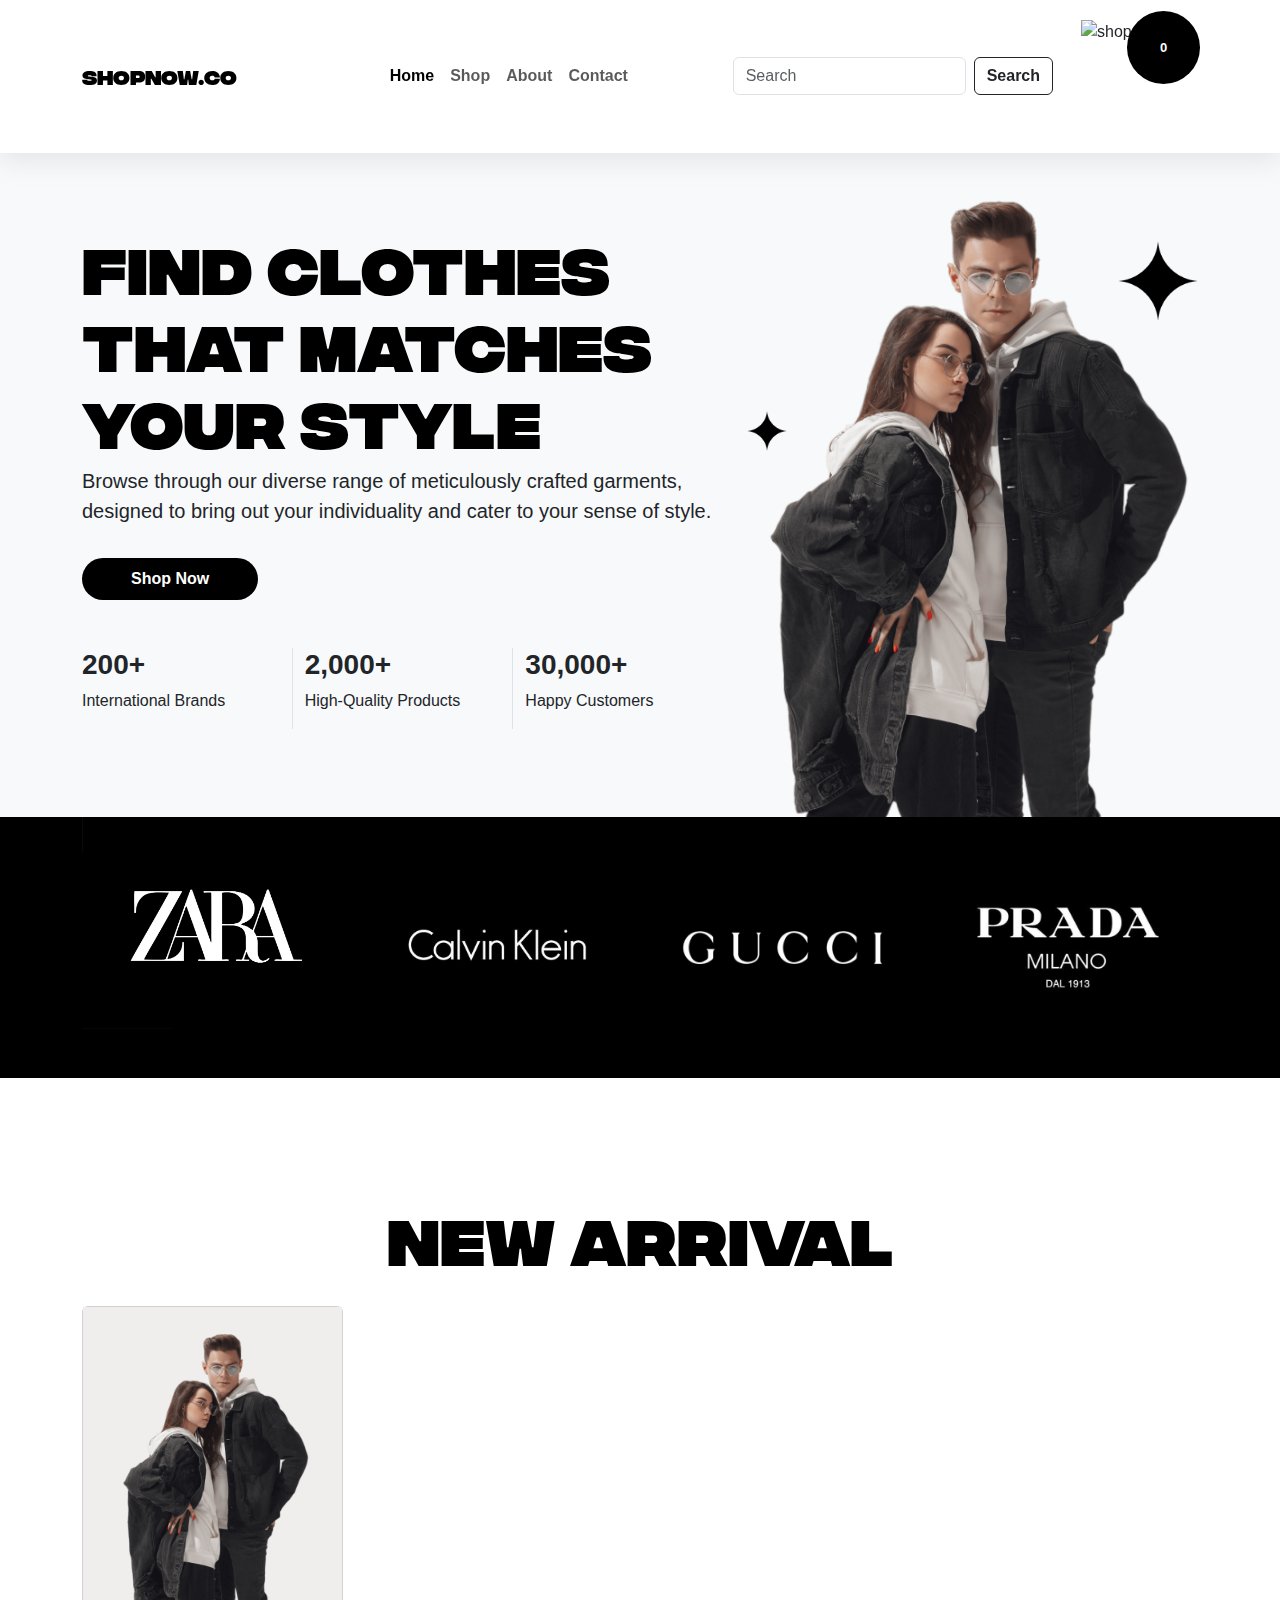
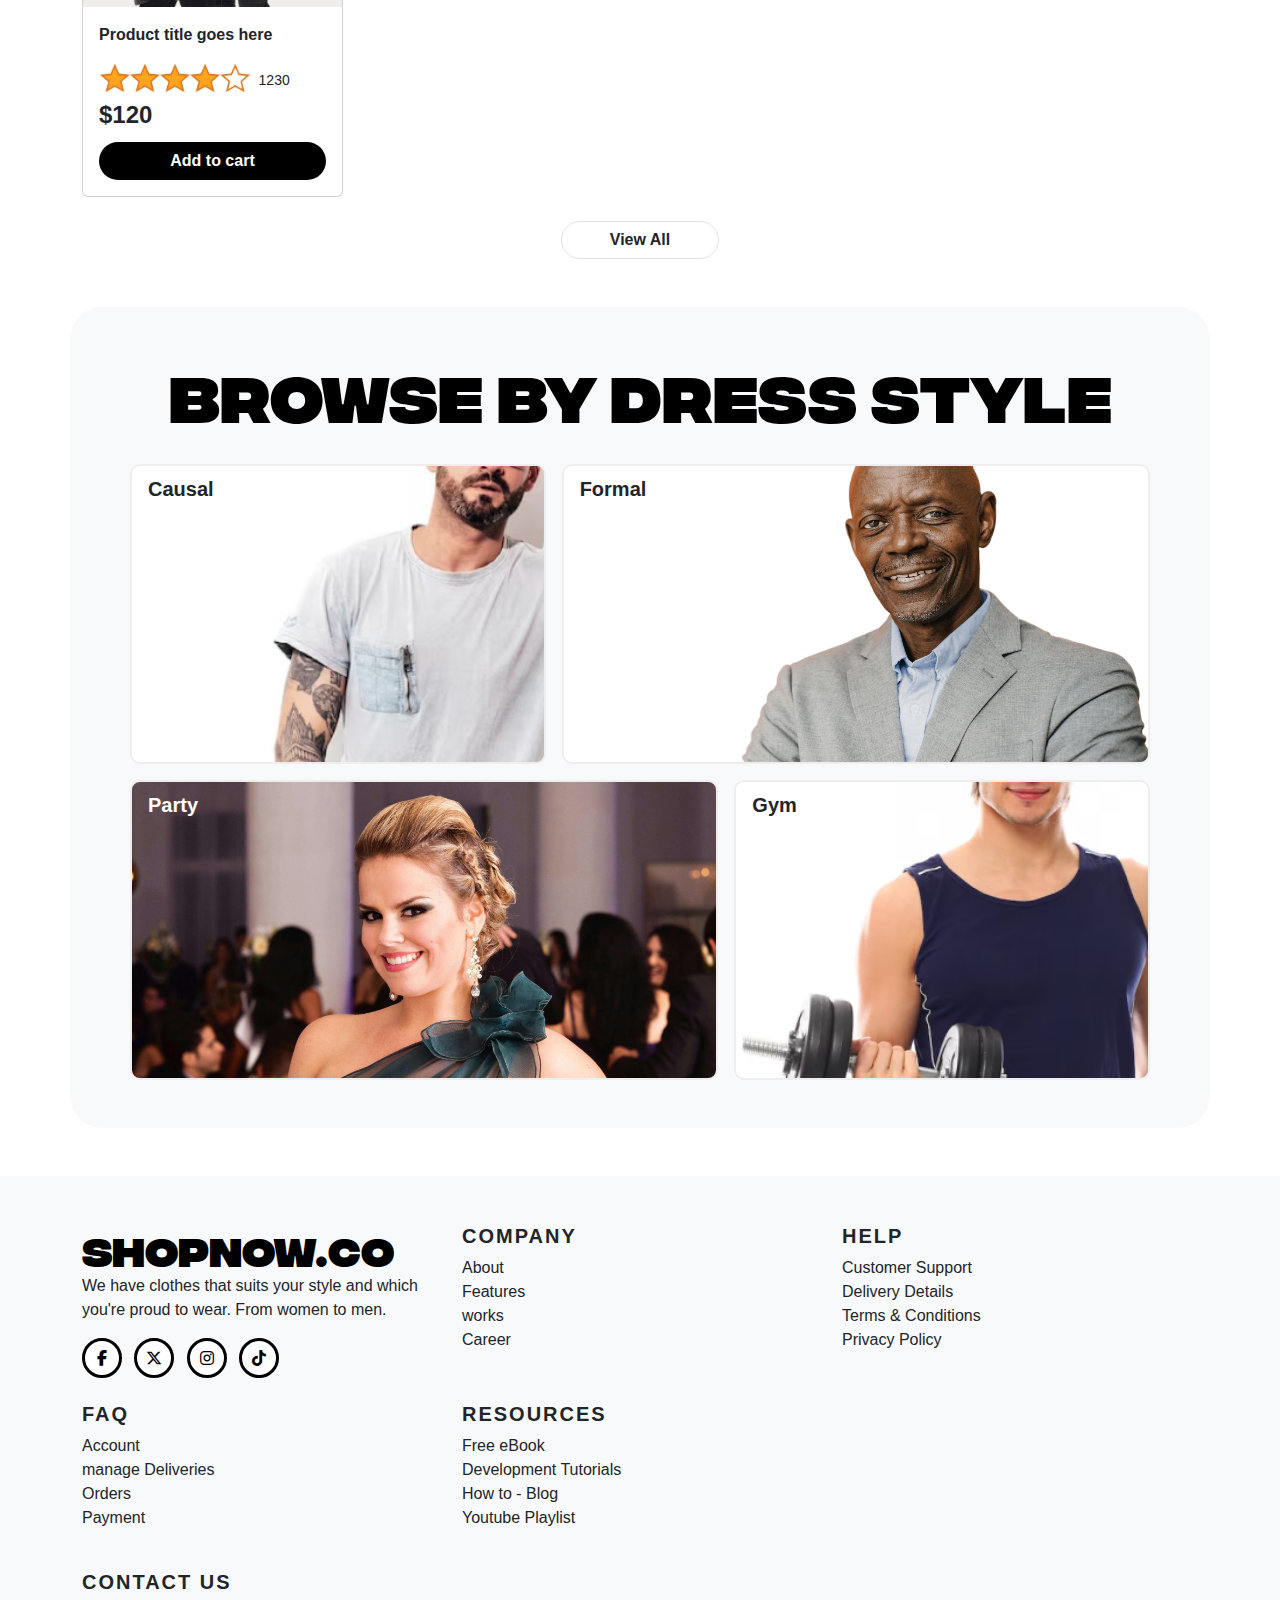
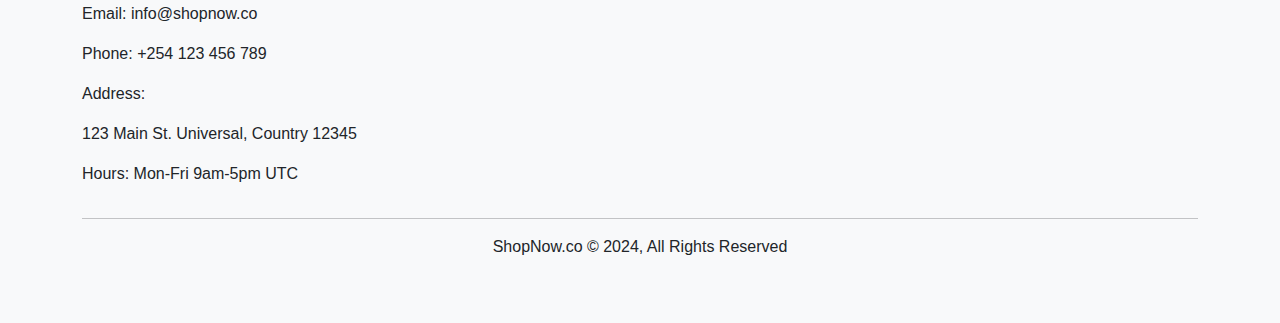
==== index.html @ 03133a83 "first commit" ====
<!DOCTYPE html>
<html lang="en">
  <head>
    <meta charset="UTF-8" />
    <meta name="viewport" content="width=device-width, initial-scale=1.0" />
    <!-- fontawesome CDN -->
    <link
      rel="stylesheet"
      href="https://cdnjs.cloudflare.com/ajax/libs/font-awesome/6.6.0/css/all.min.css"
      integrity="sha512-Kc323vGBEqzTmouAECnVceyQqyqdsSiqLQISBL29aUW4U/M7pSPA/gEUZQqv1cwx4OnYxTxve5UMg5GT6L4JJg=="
      crossorigin="anonymous"
      referrerpolicy="no-referrer"
    />
    <!-- bootstrap CDN -->
    <link
      href="https://cdn.jsdelivr.net/npm/bootstrap@5.3.3/dist/css/bootstrap.min.css"
      rel="stylesheet"
      integrity="sha384-QWTKZyjpPEjISv5WaRU9OFeRpok6YctnYmDr5pNlyT2bRjXh0JMhjY6hW+ALEwIH"
      crossorigin="anonymous"
    />
    <!-- Inbuilt cdn  -->
    <link rel="stylesheet" href="./bootstrap-5/css/bootstrap.css">
    <link rel="stylesheet" href="./fontss awesome/css/all.css">

    <!-- CUSTOM -->

    <link rel="stylesheet" href="./styles/main.css" />
    <title>ShopNow</title>
  </head>
  <body>
    <!-- header -->
    <nav class="navbar navbar-expand-lg bg-white py-3 fixed-top c-shadow">
      <div class="container-lg">
        <button
          class="navbar-toggler me-2 nav--button"
          type="button"
          data-bs-toggle="collapse"
          data-bs-target="#navbarSupportedContent"
          aria-controls="navbarSupportedContent"
          aria-expanded="false"
          aria-label="Toggle navigation"
        >
          <span class="navbar-toggler-icon"></span>
        </button>
        <a
          class="navbar-brand nav--brand-name me-auto ms-sm-3 ms-lg-0 me-lg-5 display-5 d-flex"
          href="./index.html"
          >ShopNow.co</a
        >
        <div class="nav--cart-icon ms-sm-4 d-lg-none">
          <img
            width="30"
            height="30"
            src="https://img.icons8.com/pulsar-line/48/shopping-cart.png"
            alt="shopping-cart"
          />
          <span class="nav--cart-counter centered">2</span>
        </div>

        <div class="collapse navbar-collapse" id="navbarSupportedContent">
          <ul class="navbar-nav mx-auto mb-2 mb-lg-0 mt-sm-3 mt-lg-0">
            <li class="nav-item">
              <a class="nav-link active" aria-current="page" href="./index.html"
                >Home</a
              >
            </li>
            <li class="nav-item">
              <a class="nav-link" href="./shop-page.html">Shop</a>
            </li>
            <li class="nav-item">
              <a class="nav-link" href="#">About</a>
            </li>
            <li class="nav-item">
              <a class="nav-link" href="#">Contact</a>
            </li>
          </ul>
          <form class="d-flex" role="search">
            <input
              class="form-control me-2"
              type="search"
              placeholder="Search"
              aria-label="Search"
            />
            <button class="btn btn-outline-dark fw-bold" type="submit">
              Search
            </button>
          </form>
        </div>
        <div class="nav--cart-icon ms-sm-4 d-none d-lg-flex">
          <img
            width="30"
            height="30"
            src="https://img.icons8.com/pulsar-line/48/shopping-cart.png"
            alt="shopping-cart"
          />
          <span class="nav--cart-counter centered"></span>
        </div>
      </div>
    </nav>

    <!-- main -->
    <main class="bg-body-tertiary">
      <div class="container-lg bg-img">
        <div class="row centered">
          <div class="col-12 col-lg-7">
            <h1 class="heading-1">
              FIND CLOTHES <br />
              THAT MATCHES <br />
              YOUR STYLE
            </h1>
            <p class="lead">
              Browse through our diverse range of meticulously crafted garments,
              designed to bring out your individuality and cater to your sense
              of style.
            </p>
            <a
              href="./shop-page.html"
              class="btn bg-black text-white mt-3 rounded-pill fw-bold p-2 px-5 d-grid d-md-inline-block px-lg-5"
              >Shop Now</a
            >
            <div class="row mt-5">
              <div class="col-lg-4 col-6">
                <h3>200+</h3>
                <p>International Brands</p>
              </div>
              <div class="col-lg-4 col-6 border-start border-end">
                <h3>2,000+</h3>
                <p>High-Quality Products</p>
              </div>
              <div
                class="col-lg-4 col-6 mx-auto text-center text-lg-start mt-sm-3 mt-lg-0 tex"
              >
                <h3>30,000+</h3>
                <p>Happy Customers</p>
              </div>
            </div>
          </div>
          <div class="col-12 col-md-6 col-lg-5">
            <figure class="main--hero-img-container">
              <img
                src="./assets/hero-main.png"
                class="img-fluid"
                alt="hero image"
              />
              <img
                src="./assets/Vector-1.png"
                alt="Vector-1"
                class="vector-lg"
              />
              <img
                src="./assets/Vector-1.png"
                alt="Vector-2"
                class="vector-sm"
              />
            </figure>
          </div>
        </div>
      </div>

      <!-- BRANDS -->
      <div class="bg-black">
        <div class="container-lg brand-container">
          <div class="row">
            <div class="brand col-6 col-lg-3">
              <img
                src="./assets/brands/zara-brand-logo-symbol.jpg"
                alt="zara"
                width="150"
              />
            </div>
            <div class="brand col-6 col-lg-3">
              <img
                src="./assets/brands/calvin-klein.jpeg"
                alt="calvin-klein-white-logo"
                width="150"
              />
            </div>
            <div class="brand col-6 col-lg-3">
              <img
                src="./assets/brands/gucci_logo_grande.webp"
                alt="gucci_logo"
                width="150"
              />
            </div>
            <div class="brand col-6 col-lg-3">
              <img
                src="./assets/brands/prada.jpg"
                alt="prada_logo"
                width="150"
              />
            </div>
          </div>
        </div>
      </div>
    </main>

    <!-- features -->
    <section class="section-padding">
      <div class="container-lg">
        <div class="row mb-4">
          <div class="col-12 text-center">
            <h1 class="heading-1">NEW ARRIVAL</h1>
          </div>
        </div>
        <div class="row g-4 js-product-container">
          <div class="col-12 col-sm-6 col-lg-3 ">
            <div class="card">
              <div class="img-container">
                <img
                src="./assets/hero-main.png"
                class="img-fit"
                alt="product-name"
                height="200"
              />
              </div>
              
              <div class="card-body">
                <p class="product-name fw-bolder">Product title goes here</p>
                <div
                  class="product-rating-details mb-2 d-flex align-items-center"
                >
                <div class="rating-icon-container">
                  <img
                    src="./assets/ratings/rating-40.png"
                    alt="rating-0"
                    class="img-fit"
                  />
                </div>
                  
                  <div class="product-count ms-2 small mt-1">1230</div>
                </div>
                <h4 class="product price fw-bolder mb-1">$120</h4>
                <div class="product-added-status text-center my-1 fw-bold">
                  <img
                    width="30"
                    height="30"
                    src="https://img.icons8.com/ios-glyphs/30/ok--v1.png"
                    alt="ok--v1"
                  />
                  Added
                </div>
                <button
                  class="btn bg-black text-white w-100 rounded-pill fw-bold mt-2"
                >
                  Add to cart
                </button>
              </div>
            </div>
          </div>
        </div>
        <div class="row mt-4">
          <div class="col-12 text-center">
            <a
              href="./shop-page.html"
              class="btn border fw-bold rounded-pill d-grid d-sm-inline-flex px-sm-5"
              >View All</a
            >
          </div>
        </div>
      </div>
    </section>

    <!-- categories -->
    <section class="px-4 mt-5">
      <div class="container-lg bg-body-tertiary py-5 rounded-5">
        <div class="row mb-4">
          <div class="col-12 text-center">
            <h1 class="heading-1 text-uppercase">browse by dress style</h1>
          </div>
        </div>
        <div class="row g-3 px-lg-5">
          <div class="col-12 col-lg-5">
            <div class="c-card card--causal-dressing">
              <p class="lead mt-2 ms-3 fw-bolder">Causal</p>
            </div>
          </div>
          <div class="col-12 col-lg-7">
            <div class="c-card card--formal-dressing">
              <p class="lead mt-2 ms-3 fw-bolder">Formal</p>
            </div>
          </div>
          <div class="col-12 col-lg-7">
            <div class="c-card card--party-dressing">
              <p class="lead mt-2 ms-3 fw-bolder">Party</p>
            </div>
          </div>
          <div class="col-12 col-lg-5">
            <div class="c-card card--gym-dressing">
              <p class="lead mt-2 ms-3 fw-bolder">Gym</p>
            </div>
          </div>
        </div>
      </div>
    </section>

    <!-- footer -->
    <footer class="bg-body-tertiary py-5 mt-5">
      <div class="container">
        <div class="row g-4">
          <div class="col-12 col-lg-4">
            <a href="" class="display-3 fw-bolder fs-1 footer--brand-name"
              >ShopNow.co</a
            >
            <p>
              We have clothes that suits your style and which you're proud to
              wear. From women to men.
            </p>
            <div class="footer--social-links">
              <a href="#"><i class="fa-brands fa-facebook-f"></i></a>
              <a href="#"><i class="fa-brands fa-x-twitter"></i></a>
              <a href="#"><i class="fa-brands fa-instagram"></i></a>
              <a href="#"><i class="fa-brands fa-tiktok"></i></a>
            </div>
          </div>

          <div class="col-6 col-lg-4">
            <h5 class="text-uppercase">company</h5>
            <ul class="p-0">
              <li>About</li>
              <li>Features</li>
              <li>works</li>
              <li>Career</li>
            </ul>
          </div>
          <div class="col-6 col-lg-4">
            <h5 class="text-uppercase">Help</h5>
            <ul class="p-0">
              <li>Customer Support</li>
              <li>Delivery Details</li>
              <li>Terms & Conditions</li>
              <li>Privacy Policy</li>
            </ul>
          </div>
          <div class="col-6 col-lg-4">
            <h5 class="text-uppercase">faq</h5>
            <ul class="p-0">
              <li>Account</li>
              <li>manage Deliveries</li>
              <li>Orders</li>
              <li>Payment</li>
            </ul>
          </div>
          <div class="col-6 col-lg-4">
            <h5 class="text-uppercase">resources</h5>
            <ul class="p-0">
              <li>Free eBook</li>
              <li>Development Tutorials</li>
              <li>How to - Blog</li>
              <li>Youtube Playlist</li>
            </ul>
          </div>
          <div class="col-12">
            <h5 class="text-uppercase">contact us</h5>
            <p>Email: info@shopnow.co</p>
            <p>Phone: +254 123 456 789</p>
            <p>Address: <address>123 Main St. Universal, Country 12345</address></p>
            <p>Hours: Mon-Fri 9am-5pm UTC</p>
          </div>
        </div>
        <hr />
        <div class="row text-center mt-2">
          <div class="col-12">
            <p>ShopNow.co &copy; 2024, All Rights Reserved</p>
          </div>
        </div>
      </div>
    </footer>

    <!-- scripts -->
    <script
      src="https://cdn.jsdelivr.net/npm/bootstrap@5.3.3/dist/js/bootstrap.bundle.min.js"
      integrity="sha384-YvpcrYf0tY3lHB60NNkmXc5s9fDVZLESaAA55NDzOxhy9GkcIdslK1eN7N6jIeHz"
      crossorigin="anonymous"
    ></script>
    <script type="module" src="./main.js"></script>
  </body>
</html>
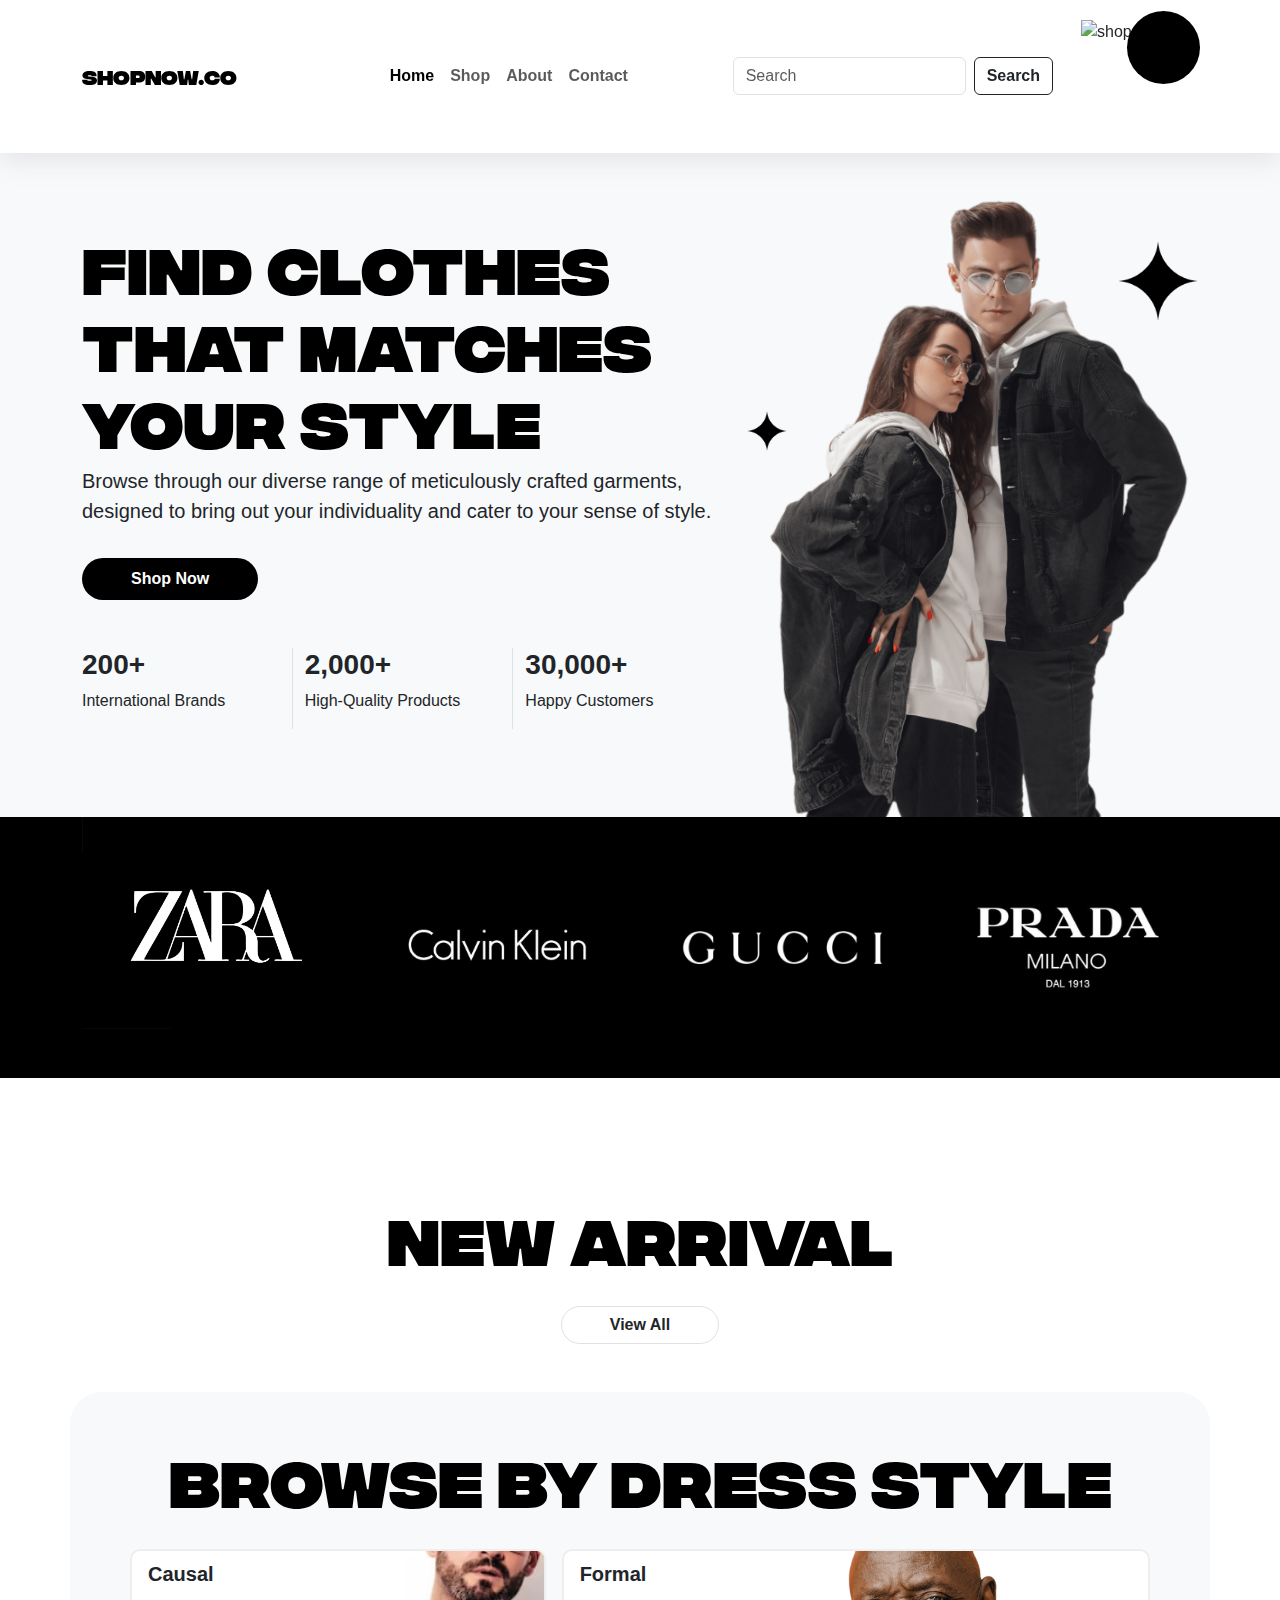
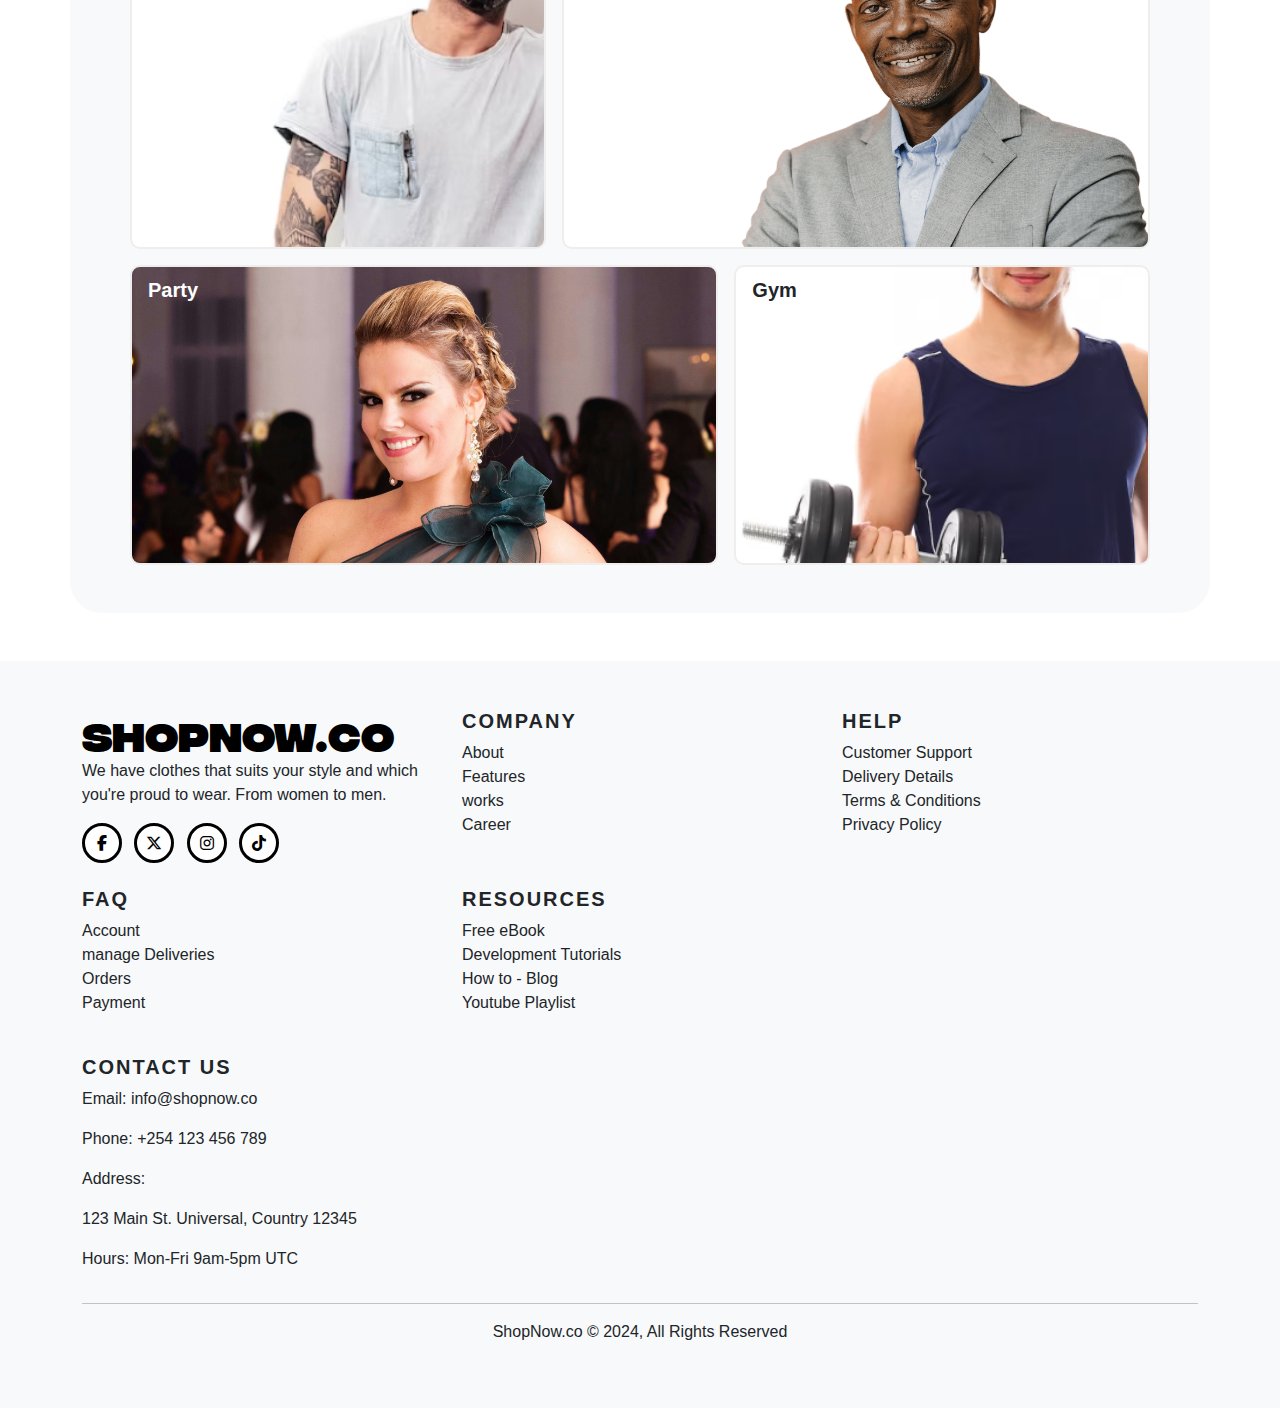
==== commit 66838202: ""Updated padding and font weight for .nav--cart-icon and cart icon styles"" ====
--- a/index.html
+++ b/index.html
@@ -54,7 +54,7 @@
             src="https://img.icons8.com/pulsar-line/48/shopping-cart.png"
             alt="shopping-cart"
           />
-          <span class="nav--cart-counter centered">2</span>
+          <span class="nav--cart-counter centered"></span>
         </div>
 
         <div class="collapse navbar-collapse" id="navbarSupportedContent">
@@ -203,50 +203,6 @@
           </div>
         </div>
         <div class="row g-4 js-product-container">
-          <div class="col-12 col-sm-6 col-lg-3 ">
-            <div class="card">
-              <div class="img-container">
-                <img
-                src="./assets/hero-main.png"
-                class="img-fit"
-                alt="product-name"
-                height="200"
-              />
-              </div>
-              
-              <div class="card-body">
-                <p class="product-name fw-bolder">Product title goes here</p>
-                <div
-                  class="product-rating-details mb-2 d-flex align-items-center"
-                >
-                <div class="rating-icon-container">
-                  <img
-                    src="./assets/ratings/rating-40.png"
-                    alt="rating-0"
-                    class="img-fit"
-                  />
-                </div>
-                  
-                  <div class="product-count ms-2 small mt-1">1230</div>
-                </div>
-                <h4 class="product price fw-bolder mb-1">$120</h4>
-                <div class="product-added-status text-center my-1 fw-bold">
-                  <img
-                    width="30"
-                    height="30"
-                    src="https://img.icons8.com/ios-glyphs/30/ok--v1.png"
-                    alt="ok--v1"
-                  />
-                  Added
-                </div>
-                <button
-                  class="btn bg-black text-white w-100 rounded-pill fw-bold mt-2"
-                >
-                  Add to cart
-                </button>
-              </div>
-            </div>
-          </div>
         </div>
         <div class="row mt-4">
           <div class="col-12 text-center">
--- a/styles/main.css
+++ b/styles/main.css
@@ -119,7 +119,7 @@
 }
 
 .img-container {
-  background-color: var(--sec-color);
+  background-color: var(--pry-color);
   height: 300px;
   object-fit: contain;
   width: 100%;
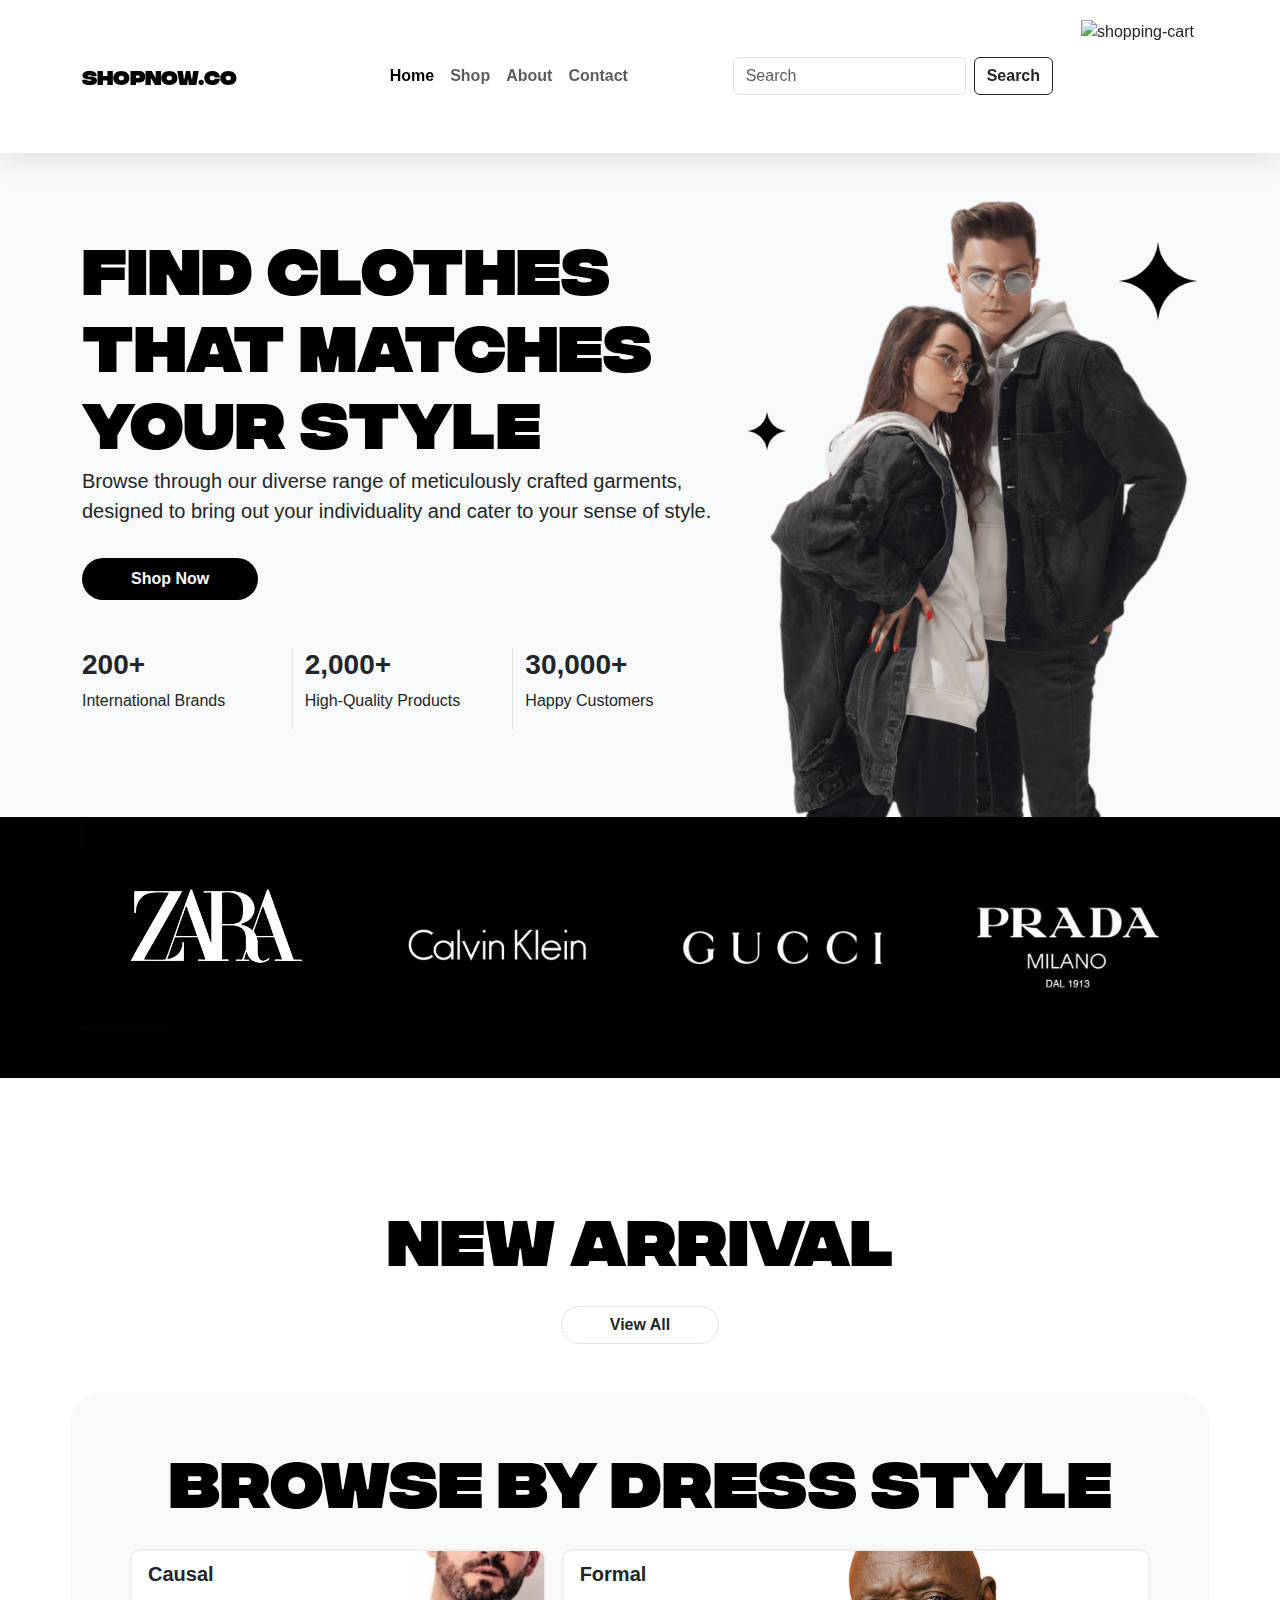
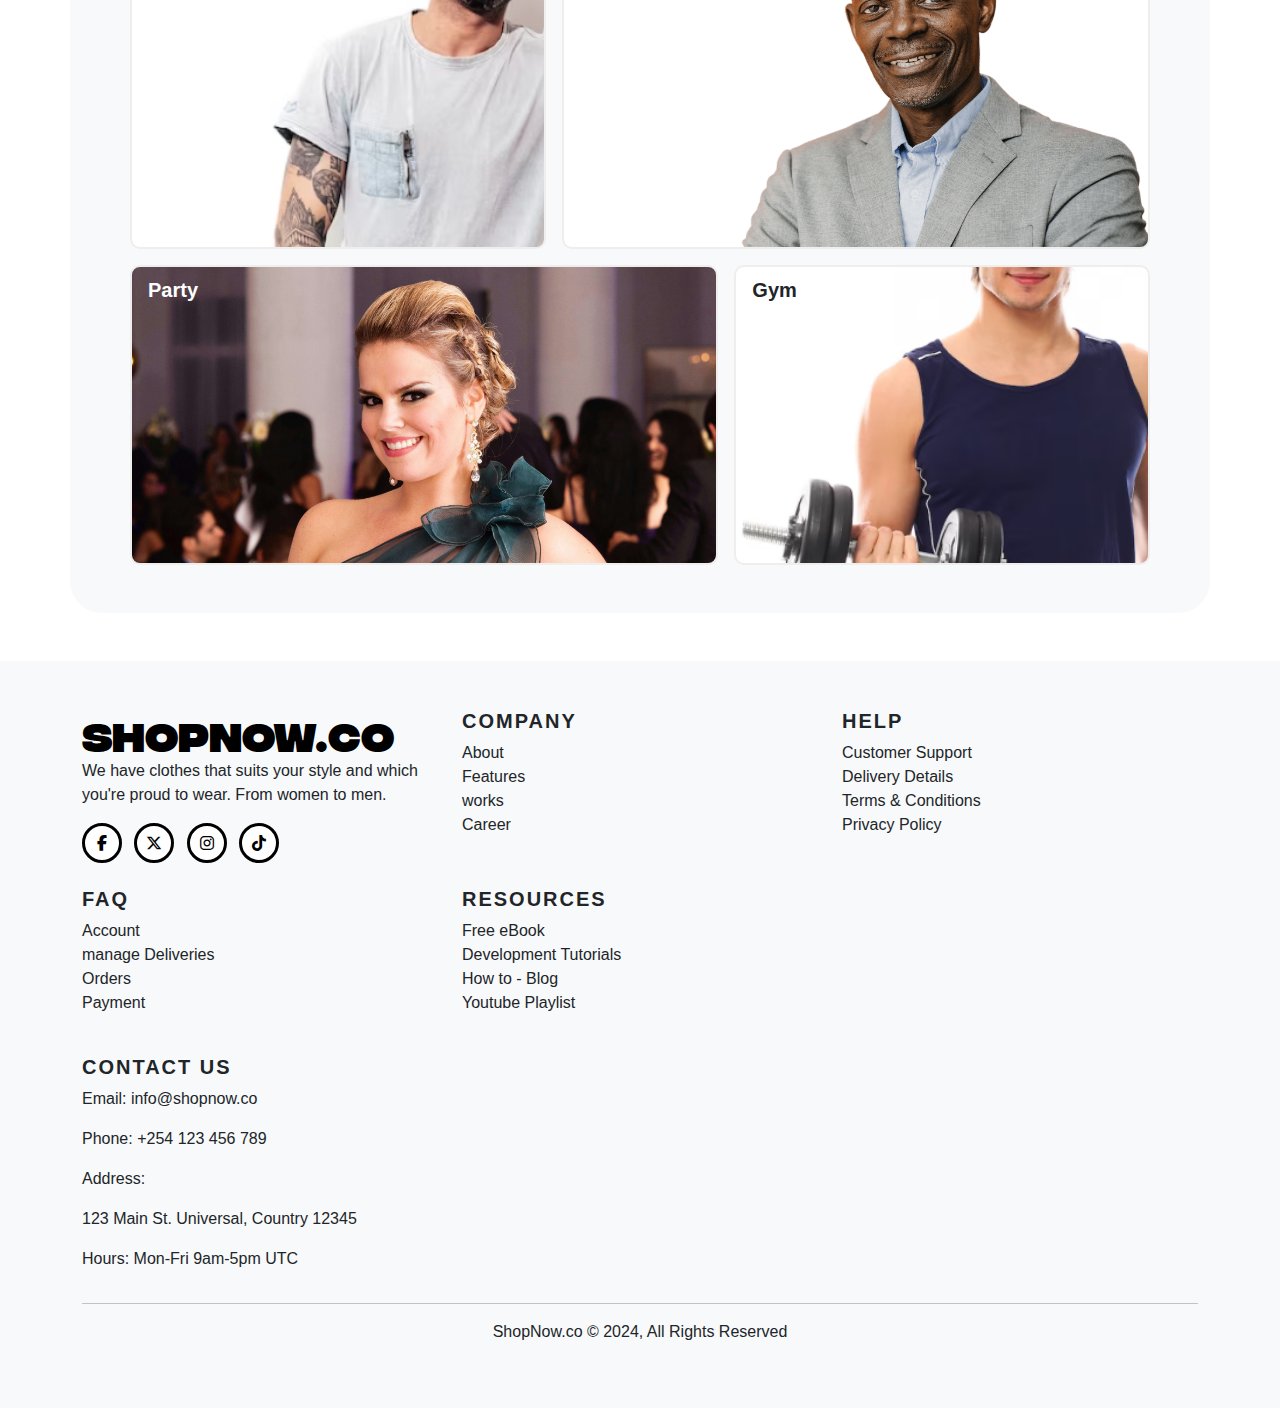
==== commit bf05e2df: ""Updated cart functionality, refactored cart.js, and modified HTML and JavaScript files to reflect c" ====
--- a/index.html
+++ b/index.html
@@ -52,9 +52,10 @@
             width="30"
             height="30"
             src="https://img.icons8.com/pulsar-line/48/shopping-cart.png"
+            class="cart-icon"
             alt="shopping-cart"
           />
-          <span class="nav--cart-counter centered"></span>
+          <span class="nav--cart-counter centered d-none"></span>
         </div>
 
         <div class="collapse navbar-collapse" id="navbarSupportedContent">
@@ -91,9 +92,10 @@
             width="30"
             height="30"
             src="https://img.icons8.com/pulsar-line/48/shopping-cart.png"
+            class="cart-icon"
             alt="shopping-cart"
           />
-          <span class="nav--cart-counter centered"></span>
+          <span class="nav--cart-counter centered d-none"></span>
         </div>
       </div>
     </nav>
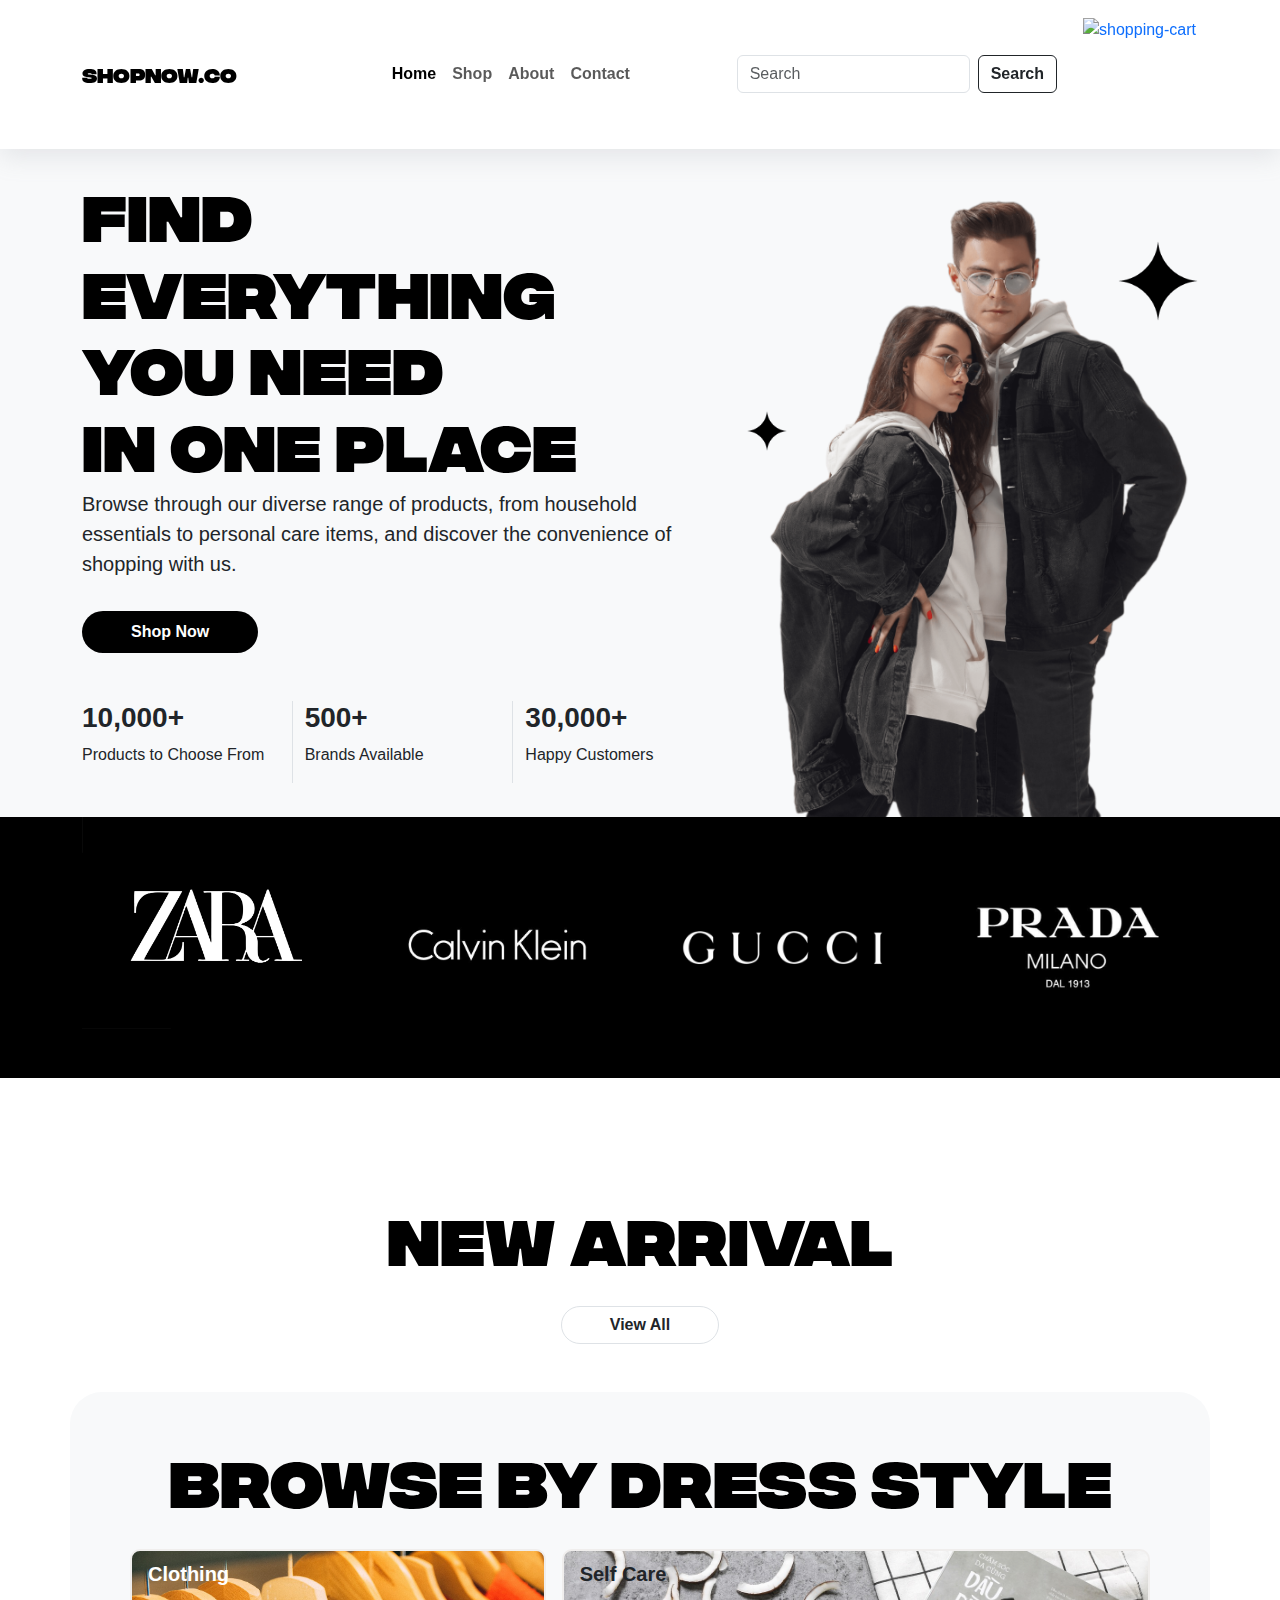
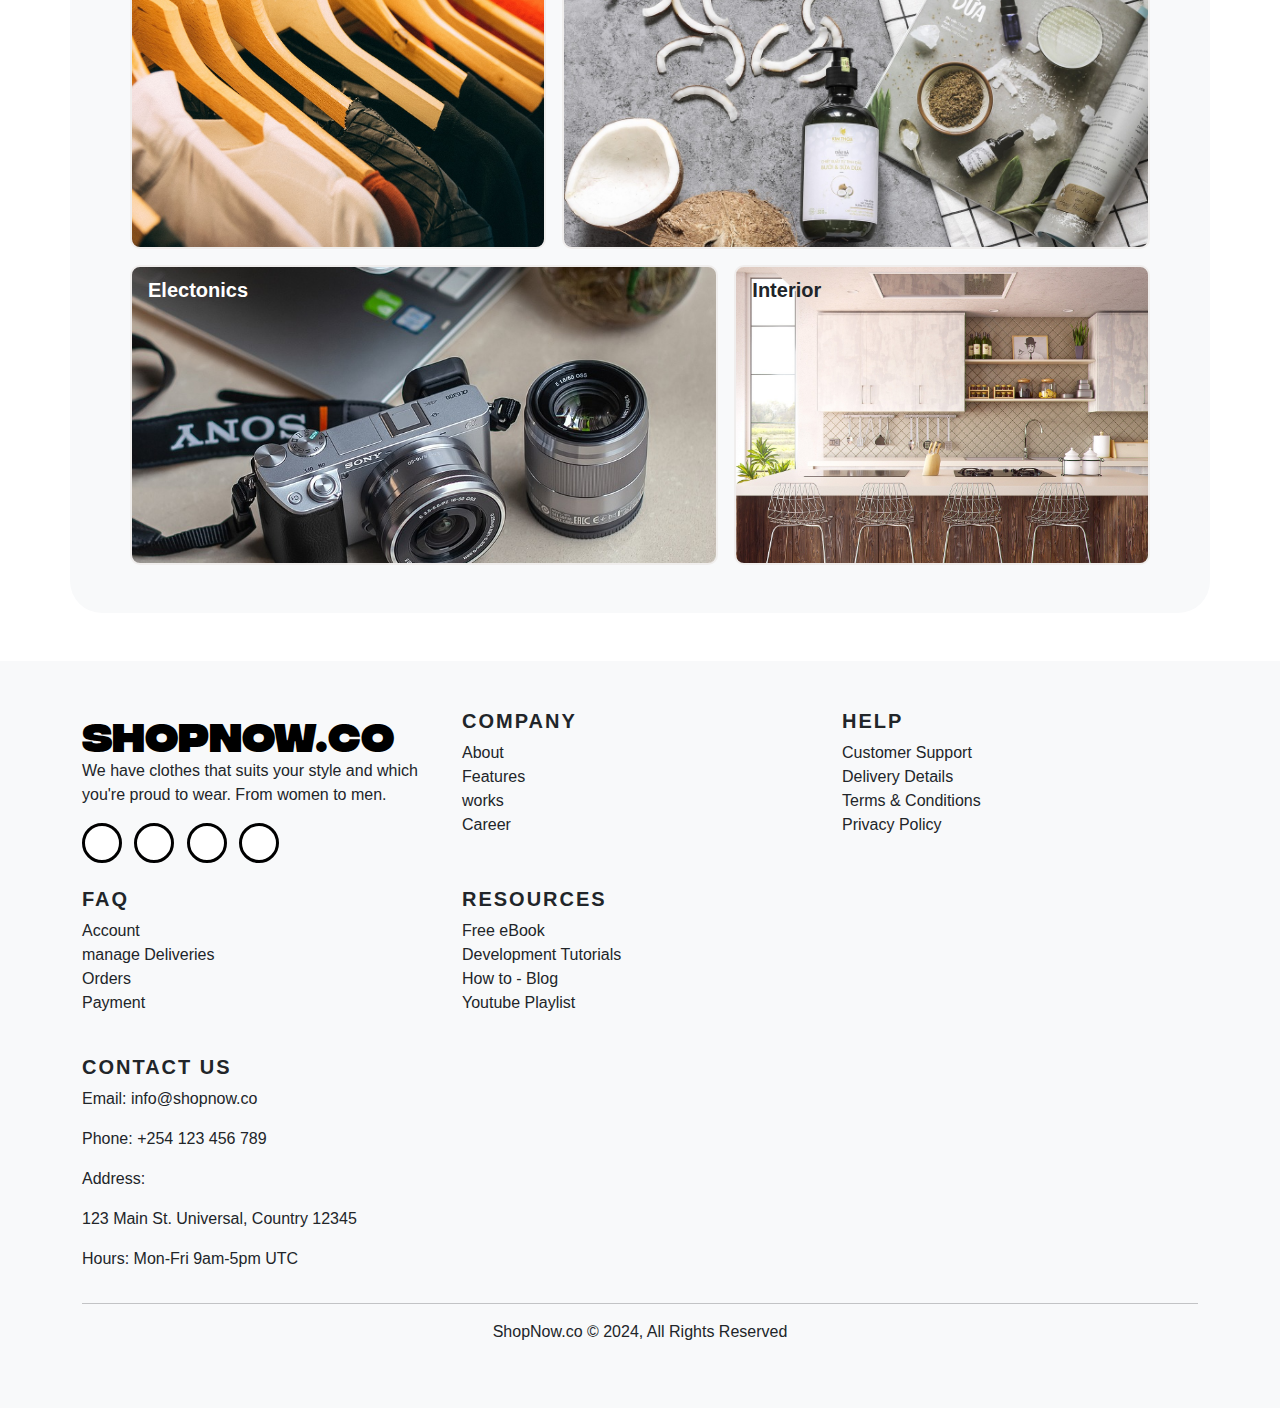
==== commit 69da8d37: "fmt home-page" ====
--- a/index.html
+++ b/index.html
@@ -18,12 +18,7 @@
       integrity="sha384-QWTKZyjpPEjISv5WaRU9OFeRpok6YctnYmDr5pNlyT2bRjXh0JMhjY6hW+ALEwIH"
       crossorigin="anonymous"
     />
-    <!-- Inbuilt cdn  -->
-    <link rel="stylesheet" href="./bootstrap-5/css/bootstrap.css">
-    <link rel="stylesheet" href="./fontss awesome/css/all.css">
-
     <!-- CUSTOM -->
-
     <link rel="stylesheet" href="./styles/main.css" />
     <title>ShopNow</title>
   </head>
@@ -47,7 +42,7 @@
           href="./index.html"
           >ShopNow.co</a
         >
-        <div class="nav--cart-icon ms-sm-4 d-lg-none">
+        <a href="./add-to-cart-page.html" target="_self" class="nav--cart-icon ms-sm-4 d-lg-none">
           <img
             width="30"
             height="30"
@@ -56,7 +51,7 @@
             alt="shopping-cart"
           />
           <span class="nav--cart-counter centered d-none"></span>
-        </div>
+        </a>
 
         <div class="collapse navbar-collapse" id="navbarSupportedContent">
           <ul class="navbar-nav mx-auto mb-2 mb-lg-0 mt-sm-3 mt-lg-0">
@@ -87,7 +82,7 @@
             </button>
           </form>
         </div>
-        <div class="nav--cart-icon ms-sm-4 d-none d-lg-flex">
+        <a href="./add-to-cart-page.html" target="_self" class="nav--cart-icon ms-sm-4 d-none d-lg-flex">
           <img
             width="30"
             height="30"
@@ -96,7 +91,7 @@
             alt="shopping-cart"
           />
           <span class="nav--cart-counter centered d-none"></span>
-        </div>
+        </a>
       </div>
     </nav>
 
@@ -105,15 +100,13 @@
       <div class="container-lg bg-img">
         <div class="row centered">
           <div class="col-12 col-lg-7">
-            <h1 class="heading-1">
-              FIND CLOTHES <br />
-              THAT MATCHES <br />
-              YOUR STYLE
+            <h1 class="heading-1 text-uppercase">
+              find everything <br />
+              you need<br />
+              in one place
             </h1>
             <p class="lead">
-              Browse through our diverse range of meticulously crafted garments,
-              designed to bring out your individuality and cater to your sense
-              of style.
+              Browse through our diverse range of products, from household essentials to personal care items, and discover the convenience of shopping with us.
             </p>
             <a
               href="./shop-page.html"
@@ -122,12 +115,12 @@
             >
             <div class="row mt-5">
               <div class="col-lg-4 col-6">
-                <h3>200+</h3>
-                <p>International Brands</p>
+                <h3>10,000+</h3>
+                <p>Products to Choose From</p>
               </div>
               <div class="col-lg-4 col-6 border-start border-end">
-                <h3>2,000+</h3>
-                <p>High-Quality Products</p>
+                <h3>500+</h3>
+                <p>Brands Available</p>
               </div>
               <div
                 class="col-lg-4 col-6 mx-auto text-center text-lg-start mt-sm-3 mt-lg-0 tex"
@@ -228,23 +221,23 @@
         </div>
         <div class="row g-3 px-lg-5">
           <div class="col-12 col-lg-5">
-            <div class="c-card card--causal-dressing">
-              <p class="lead mt-2 ms-3 fw-bolder">Causal</p>
+            <div class="c-card card--clothing">
+              <p class="lead mt-2 ms-3 fw-bolder text-white">Clothing</p>
             </div>
           </div>
           <div class="col-12 col-lg-7">
-            <div class="c-card card--formal-dressing">
-              <p class="lead mt-2 ms-3 fw-bolder">Formal</p>
+            <div class="c-card card--self-care">
+              <p class="lead mt-2 ms-3 fw-bolder">Self Care</p>
             </div>
           </div>
           <div class="col-12 col-lg-7">
-            <div class="c-card card--party-dressing">
-              <p class="lead mt-2 ms-3 fw-bolder">Party</p>
+            <div class="c-card card--electronics">
+              <p class="lead mt-2 ms-3 fw-bolder">Electonics</p>
             </div>
           </div>
           <div class="col-12 col-lg-5">
-            <div class="c-card card--gym-dressing">
-              <p class="lead mt-2 ms-3 fw-bolder">Gym</p>
+            <div class="c-card card--interior">
+              <p class="lead mt-2 ms-3 fw-bolder">Interior</p>
             </div>
           </div>
         </div>
--- a/styles/main.css
+++ b/styles/main.css
@@ -84,7 +84,7 @@
 
 .nav--cart-icon {
   position: relative;
-  padding: 4px;
+  padding: 2px;
   cursor: pointer;
 }
 
@@ -97,9 +97,9 @@
   width: 60%;
   height: 60%;
   border-radius: 100%;
-  padding: 3px;
+  padding: 2px;
   font-size: small;
-  font-weight: 800;
+  font-weight: 600;
 }
 
 main {
@@ -151,27 +151,26 @@
   background-size: cover;
 }
 
-.card--causal-dressing {
-  background-image: url(../assets/categories/causaul.png);
-}
-
-.card--formal-dressing {
-  background-image: url(../assets/categories/formal.png);
-  background-color: var(--pry-color);
-}
-
-.card--party-dressing {
-  background-image: url(../assets/categories/party.jpg);
-  background-position: right right;
+.text-sec-color {
+  color: var(--sec-color);
+}
+
+.card--clothing {
+  background-image: url(../assets/categories/clothing.jpg);
+}
+
+.card--self-care {
+  background-image: url(../assets/categories/self-care.jpg);
+}
+
+.card--electronics {
+  background-image: url(../assets/categories/electonics.jpg);
+  background-position: center;
   color: var(--pry-color);
 }
 
-.card--gym-dressing {
-  background-image: url(../assets/categories/gym.png);
-}
-
-.product-added-status {
-  display: none;
+.card--interior {
+  background-image: url(../assets/categories/house-hold.jpg);
 }
 
 /* FOOTER SECTION  */
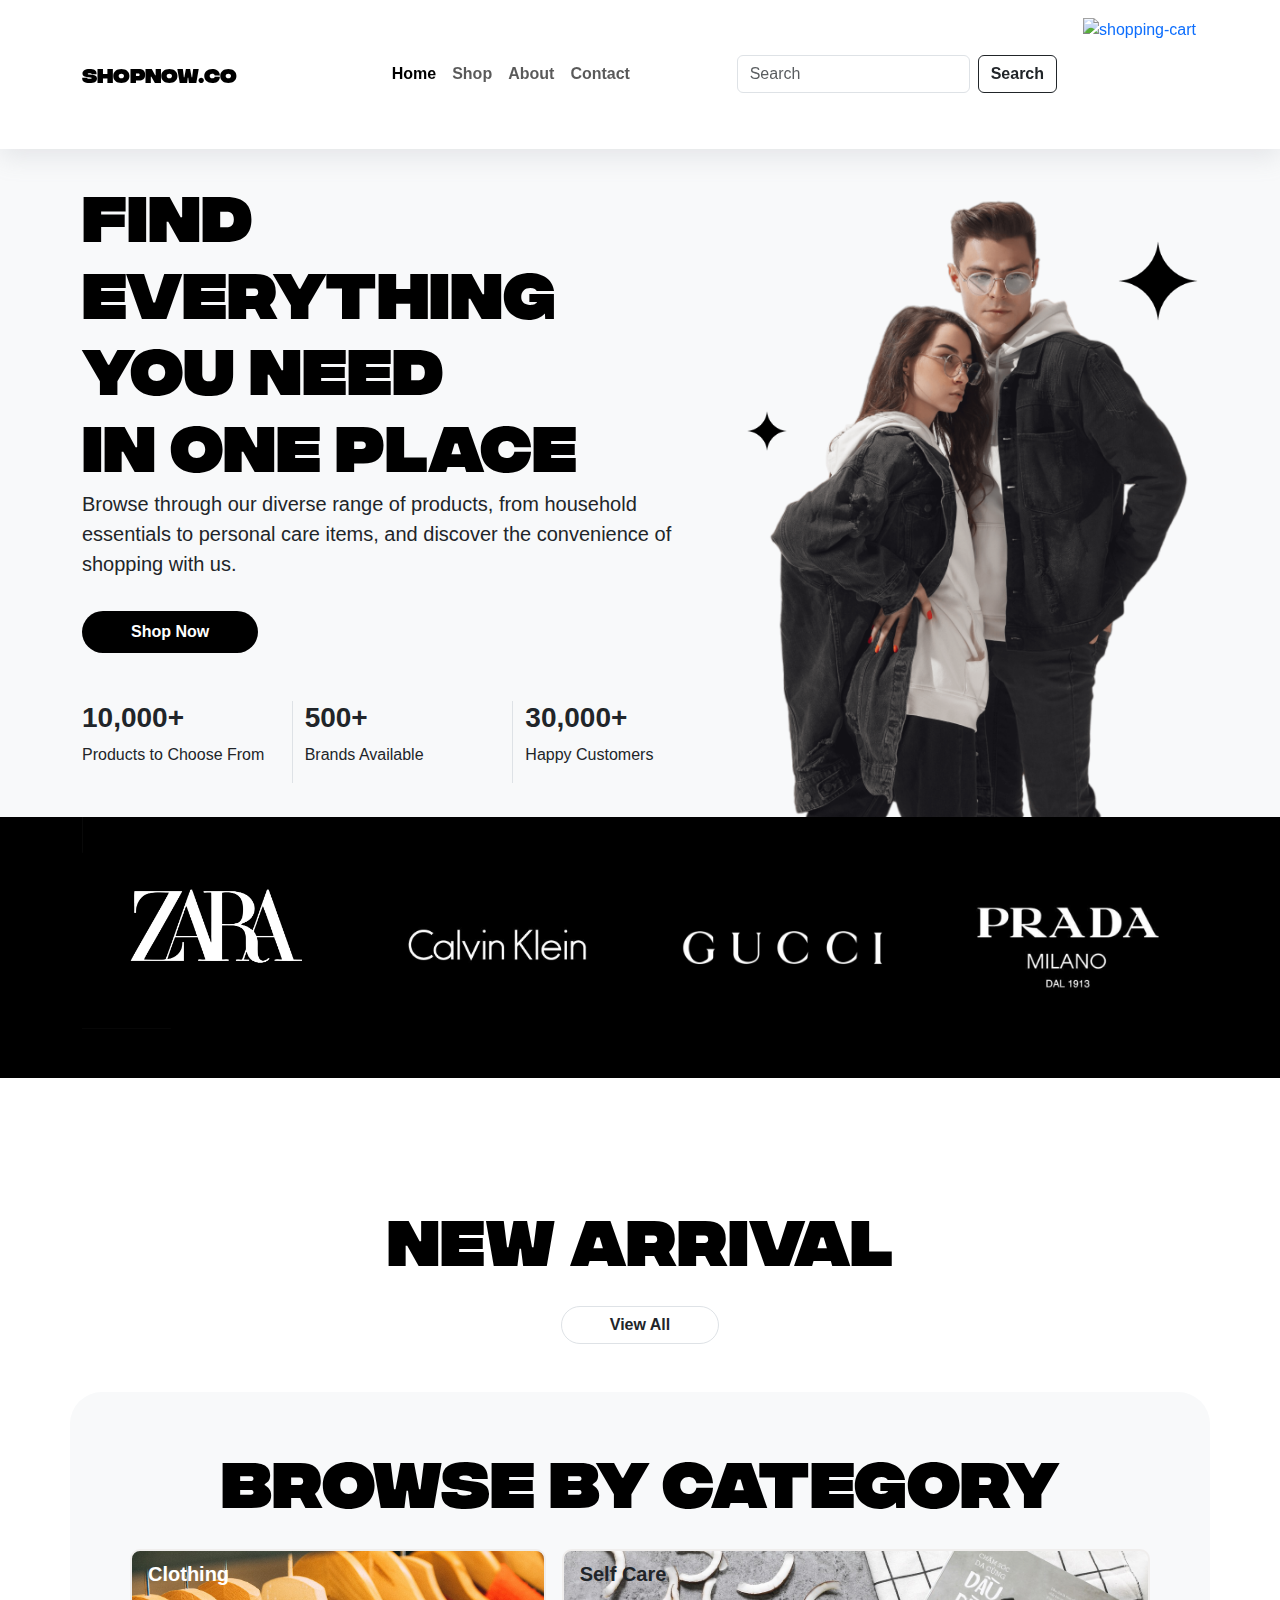
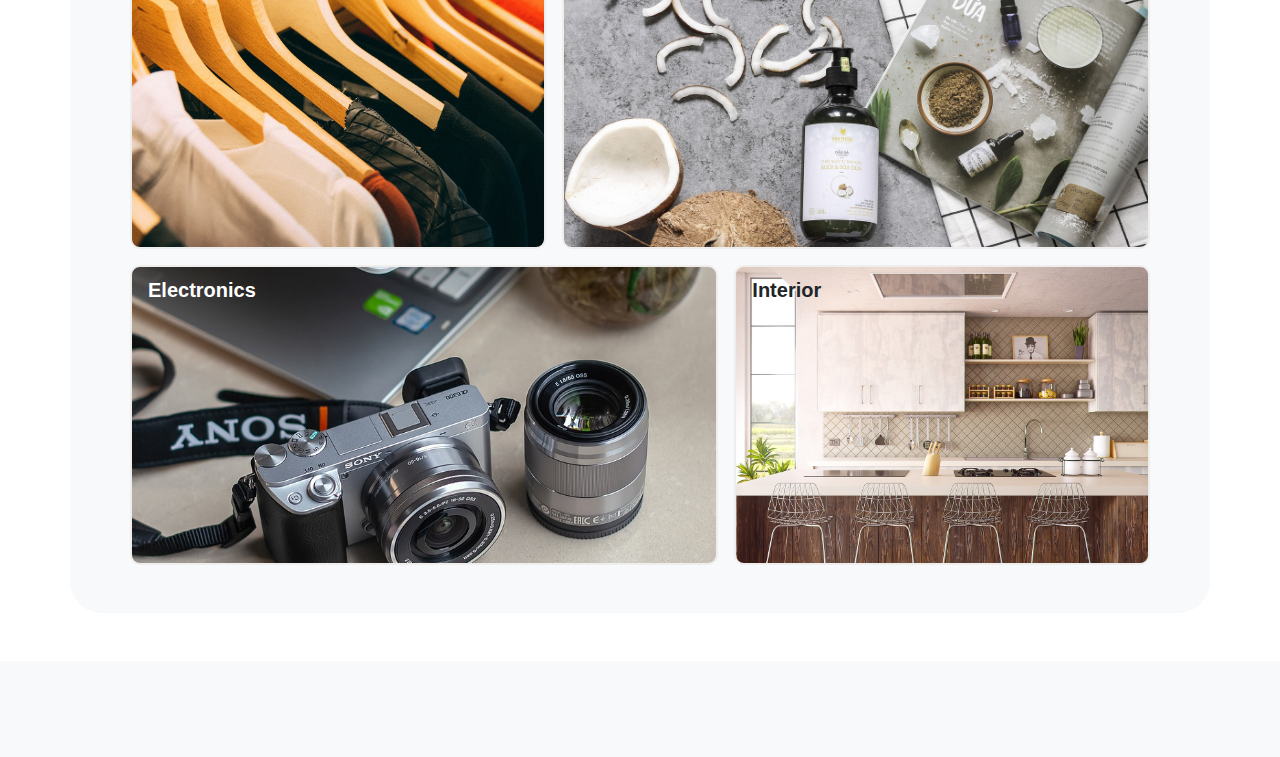
==== commit f2263944: ""Refactored HTML structure, added JavaScript imports, and updated footer HTML in multiple files."" ====
--- a/index.html
+++ b/index.html
@@ -42,7 +42,11 @@
           href="./index.html"
           >ShopNow.co</a
         >
-        <a href="./add-to-cart-page.html" target="_self" class="nav--cart-icon ms-sm-4 d-lg-none">
+        <a
+          href="./add-to-cart-page.html"
+          target="_self"
+          class="nav--cart-icon ms-sm-4 d-lg-none"
+        >
           <img
             width="30"
             height="30"
@@ -82,7 +86,11 @@
             </button>
           </form>
         </div>
-        <a href="./add-to-cart-page.html" target="_self" class="nav--cart-icon ms-sm-4 d-none d-lg-flex">
+        <a
+          href="./add-to-cart-page.html"
+          target="_self"
+          class="nav--cart-icon ms-sm-4 d-none d-lg-flex"
+        >
           <img
             width="30"
             height="30"
@@ -106,7 +114,9 @@
               in one place
             </h1>
             <p class="lead">
-              Browse through our diverse range of products, from household essentials to personal care items, and discover the convenience of shopping with us.
+              Browse through our diverse range of products, from household
+              essentials to personal care items, and discover the convenience of
+              shopping with us.
             </p>
             <a
               href="./shop-page.html"
@@ -197,8 +207,7 @@
             <h1 class="heading-1">NEW ARRIVAL</h1>
           </div>
         </div>
-        <div class="row g-4 js-product-container">
-        </div>
+        <div class="row g-4 js-product-container"></div>
         <div class="row mt-4">
           <div class="col-12 text-center">
             <a
@@ -216,7 +225,7 @@
       <div class="container-lg bg-body-tertiary py-5 rounded-5">
         <div class="row mb-4">
           <div class="col-12 text-center">
-            <h1 class="heading-1 text-uppercase">browse by dress style</h1>
+            <h1 class="heading-1 text-uppercase">browse by category</h1>
           </div>
         </div>
         <div class="row g-3 px-lg-5">
@@ -232,7 +241,7 @@
           </div>
           <div class="col-12 col-lg-7">
             <div class="c-card card--electronics">
-              <p class="lead mt-2 ms-3 fw-bolder">Electonics</p>
+              <p class="lead mt-2 ms-3 fw-bolder">Electronics</p>
             </div>
           </div>
           <div class="col-12 col-lg-5">
@@ -246,75 +255,7 @@
 
     <!-- footer -->
     <footer class="bg-body-tertiary py-5 mt-5">
-      <div class="container">
-        <div class="row g-4">
-          <div class="col-12 col-lg-4">
-            <a href="" class="display-3 fw-bolder fs-1 footer--brand-name"
-              >ShopNow.co</a
-            >
-            <p>
-              We have clothes that suits your style and which you're proud to
-              wear. From women to men.
-            </p>
-            <div class="footer--social-links">
-              <a href="#"><i class="fa-brands fa-facebook-f"></i></a>
-              <a href="#"><i class="fa-brands fa-x-twitter"></i></a>
-              <a href="#"><i class="fa-brands fa-instagram"></i></a>
-              <a href="#"><i class="fa-brands fa-tiktok"></i></a>
-            </div>
-          </div>
-
-          <div class="col-6 col-lg-4">
-            <h5 class="text-uppercase">company</h5>
-            <ul class="p-0">
-              <li>About</li>
-              <li>Features</li>
-              <li>works</li>
-              <li>Career</li>
-            </ul>
-          </div>
-          <div class="col-6 col-lg-4">
-            <h5 class="text-uppercase">Help</h5>
-            <ul class="p-0">
-              <li>Customer Support</li>
-              <li>Delivery Details</li>
-              <li>Terms & Conditions</li>
-              <li>Privacy Policy</li>
-            </ul>
-          </div>
-          <div class="col-6 col-lg-4">
-            <h5 class="text-uppercase">faq</h5>
-            <ul class="p-0">
-              <li>Account</li>
-              <li>manage Deliveries</li>
-              <li>Orders</li>
-              <li>Payment</li>
-            </ul>
-          </div>
-          <div class="col-6 col-lg-4">
-            <h5 class="text-uppercase">resources</h5>
-            <ul class="p-0">
-              <li>Free eBook</li>
-              <li>Development Tutorials</li>
-              <li>How to - Blog</li>
-              <li>Youtube Playlist</li>
-            </ul>
-          </div>
-          <div class="col-12">
-            <h5 class="text-uppercase">contact us</h5>
-            <p>Email: info@shopnow.co</p>
-            <p>Phone: +254 123 456 789</p>
-            <p>Address: <address>123 Main St. Universal, Country 12345</address></p>
-            <p>Hours: Mon-Fri 9am-5pm UTC</p>
-          </div>
-        </div>
-        <hr />
-        <div class="row text-center mt-2">
-          <div class="col-12">
-            <p>ShopNow.co &copy; 2024, All Rights Reserved</p>
-          </div>
-        </div>
-      </div>
+      <div class="container js-footer-container"></div>
     </footer>
 
     <!-- scripts -->
